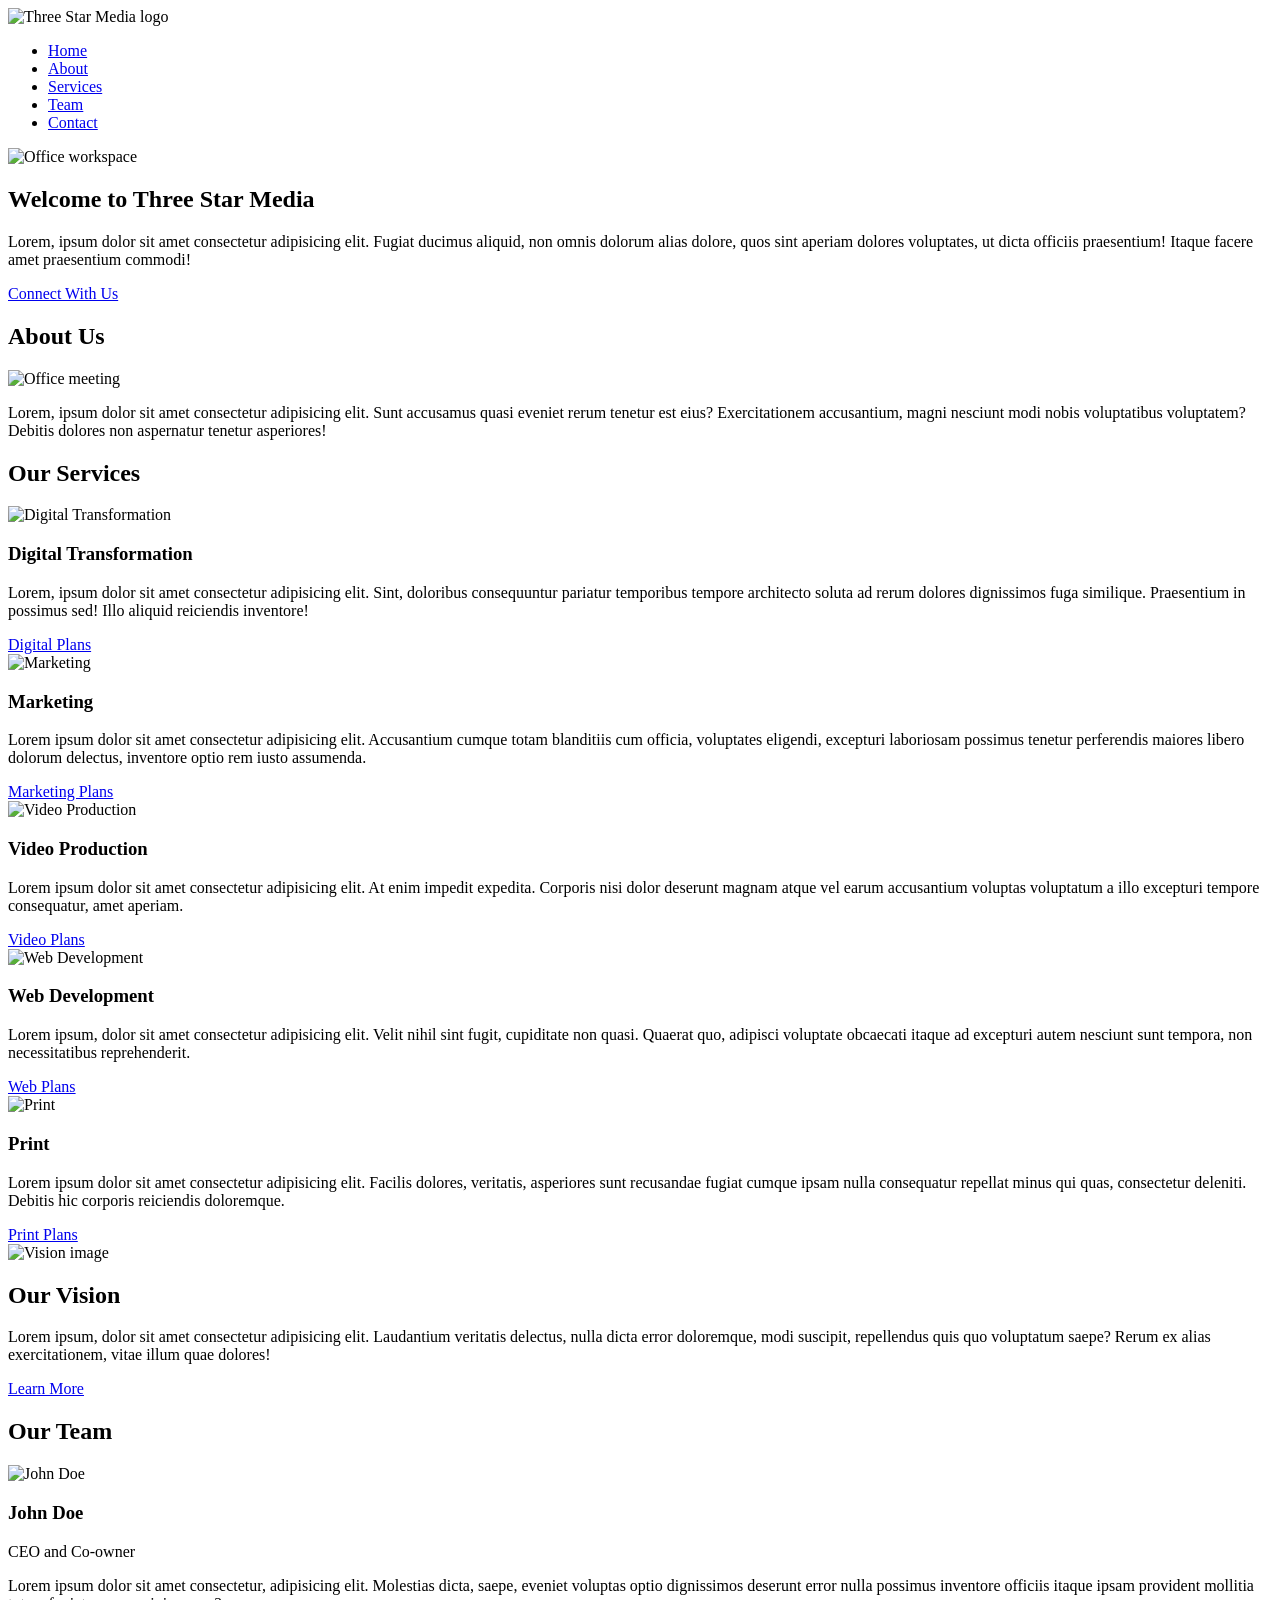
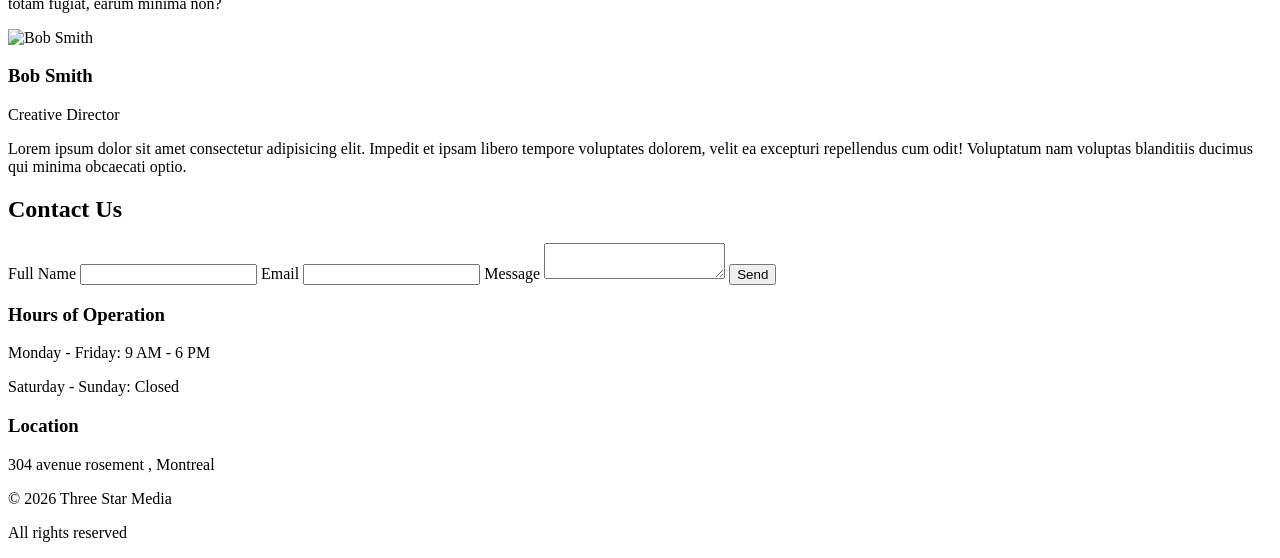
==== final-project/index.html @ bb6a59d3 "add" ====
<!DOCTYPE html>
<html lang="en">
<head>
    <meta charset="UTF-8">
    <meta name="viewport" content="width=device-width, initial-scale=1.0">
    <title>Three Star Media</title>
</head>

<body>

    <!-- Top header with logo and menu -->
    <header class="top-header">
        
        <!-- Logo -->
        <div class="logo-area">
            <img src="images/logo.png" alt="Three Star Media logo">
        </div>

        <!-- Navigation menu -->
        <nav class="menu">
            <ul>
                <li><a href="#">Home</a></li>
                <li><a href="#">About</a></li>
                <li><a href="#">Services</a></li>
                <li><a href="#">Team</a></li>
                <li><a href="#">Contact</a></li>
            </ul>
        </nav>

    </header>


    <!-- Main banner section -->
    <section class="main-banner">

        <img src="images/main-banner.jpg" alt="Office workspace">

        <div class="banner-text">
            <h1>Welcome to Three Star Media</h1>
            
            <p>
               Lorem, ipsum dolor sit amet consectetur adipisicing elit. Fugiat ducimus aliquid, non omnis dolorum alias dolore, quos sint aperiam dolores voluptates, ut dicta officiis praesentium! Itaque facere amet praesentium commodi!
            </p>

            <a href="#">Connect With Us</a>
        </div>

    </section>

        
        <!-- About section -->
    <section class="about-section">

        <h2>About Us</h2>

        <img src="images/about-us.jpg" alt="Office meeting">

        <p>
          Lorem, ipsum dolor sit amet consectetur adipisicing elit. Sunt accusamus quasi eveniet rerum tenetur est eius? Exercitationem accusantium, magni nesciunt modi nobis voluptatibus voluptatem? Debitis dolores non aspernatur tenetur asperiores!
        </p>

    </section>
        <!-- Services section -->
    <section class="services-section">

        <h2>Our Services</h2>

        <!-- Digital -->
        <article class="service-box">
            <img src="images/digital.jpg" alt="Digital Transformation">
            <h3>Digital Transformation</h3>
            <p>
                Lorem, ipsum dolor sit amet consectetur adipisicing elit. Sint, doloribus consequuntur pariatur temporibus tempore architecto soluta ad rerum dolores dignissimos fuga similique. Praesentium in possimus sed! Illo aliquid reiciendis inventore!
            </p>
            <a href="#">Digital Plans</a>
        </article>

        <!-- Marketing -->
        <article class="service-box">
            <img src="images/marketing.jpg" alt="Marketing">
            <h3>Marketing</h3>
            <p>
                Lorem ipsum dolor sit amet consectetur adipisicing elit. Accusantium cumque totam blanditiis cum officia, voluptates eligendi, excepturi laboriosam possimus tenetur perferendis maiores libero dolorum delectus, inventore optio rem iusto assumenda.
            </p>
            <a href="#">Marketing Plans</a>
        </article>

        <!-- Video -->
        <article class="service-box">
            <img src="images/video.jpg" alt="Video Production">
            <h3>Video Production</h3>
            <p>
                Lorem ipsum dolor sit amet consectetur adipisicing elit. At enim impedit expedita. Corporis nisi dolor deserunt magnam atque vel earum accusantium voluptas voluptatum a illo excepturi tempore consequatur, amet aperiam.
            </p>
            <a href="#">Video Plans</a>
        </article>

        <!-- Web -->
        <article class="service-box">
            <img src="images/web.jpg" alt="Web Development">
            <h3>Web Development</h3>
            <p>
               Lorem ipsum, dolor sit amet consectetur adipisicing elit. Velit nihil sint fugit, cupiditate non quasi. Quaerat quo, adipisci voluptate obcaecati itaque ad excepturi autem nesciunt sunt tempora, non necessitatibus reprehenderit.
            </p>
            <a href="#">Web Plans</a>
        </article>

        <!-- Print -->
        <article class="service-box">
            <img src="images/print.jpg" alt="Print">
            <h3>Print</h3>
            <p>
                Lorem ipsum dolor sit amet consectetur adipisicing elit. Facilis dolores, veritatis, asperiores sunt recusandae fugiat cumque ipsam nulla consequatur repellat minus qui quas, consectetur deleniti. Debitis hic corporis reiciendis doloremque.
            </p>
            <a href="#">Print Plans</a>
        </article>

    </section>
        <!-- Vision section -->
    <section class="vision-section">

        <img src="images/vision.jpg" alt="Vision image">

        <h2>Our Vision</h2>

        <p>
          Lorem ipsum, dolor sit amet consectetur adipisicing elit. Laudantium veritatis delectus, nulla dicta error doloremque, modi suscipit, repellendus quis quo voluptatum saepe? Rerum ex alias exercitationem, vitae illum quae dolores!
        </p>

        <a href="#">Learn More</a>

    </section>

        <!-- Team section -->
    <section class="team-section">

        <h2>Our Team</h2>

        <!-- John -->
        <article class="team-member">
            <img src="images/john.jpg" alt="John Doe">
            <h3>John Doe</h3>
            <p>CEO and Co-owner</p>
            <p>
                Lorem ipsum dolor sit amet consectetur, adipisicing elit. Molestias dicta, saepe, eveniet voluptas optio dignissimos deserunt error nulla possimus inventore officiis itaque ipsam provident mollitia totam fugiat, earum minima non?
            </p>
        </article>

        <!-- Bob -->
        <article class="team-member">
            <img src="images/bob.jpg" alt="Bob Smith">
            <h3>Bob Smith</h3>
            <p>Creative Director</p>
            <p>
                Lorem ipsum dolor sit amet consectetur adipisicing elit. Impedit et ipsam libero tempore voluptates dolorem, velit ea excepturi repellendus cum odit! Voluptatum nam voluptas blanditiis ducimus qui minima obcaecati optio.
            </p>
        </article>

    </section>

        <!-- Contact section -->
    <section class="contact-section">

        <h2>Contact Us</h2>

        <!-- Contact form -->
        <form class="contact-form">

            <label for="name">Full Name</label>
            <input type="text" id="name" name="name">

            <label for="email">Email</label>
            <input type="email" id="email" name="email">

            <label for="message">Message</label>
            <textarea id="message" name="message"></textarea>

            <button type="submit">Send</button>

        </form>

        <!-- Hours -->
        <div class="hours">
            <h3>Hours of Operation</h3>
            <p>Monday - Friday: 9 AM - 6 PM</p>
            <p>Saturday - Sunday: Closed</p>
        </div>

        <!-- Location -->
        <div class="location">
            <h3>Location</h3>
            <p>304 avenue rosement , Montreal</p>
        </div>

    </section>
        <!-- Footer -->
    <footer class="footer">

        <p>© 2026 Three Star Media</p>
        <p>All rights reserved</p>

    </footer>

</body>
</html>
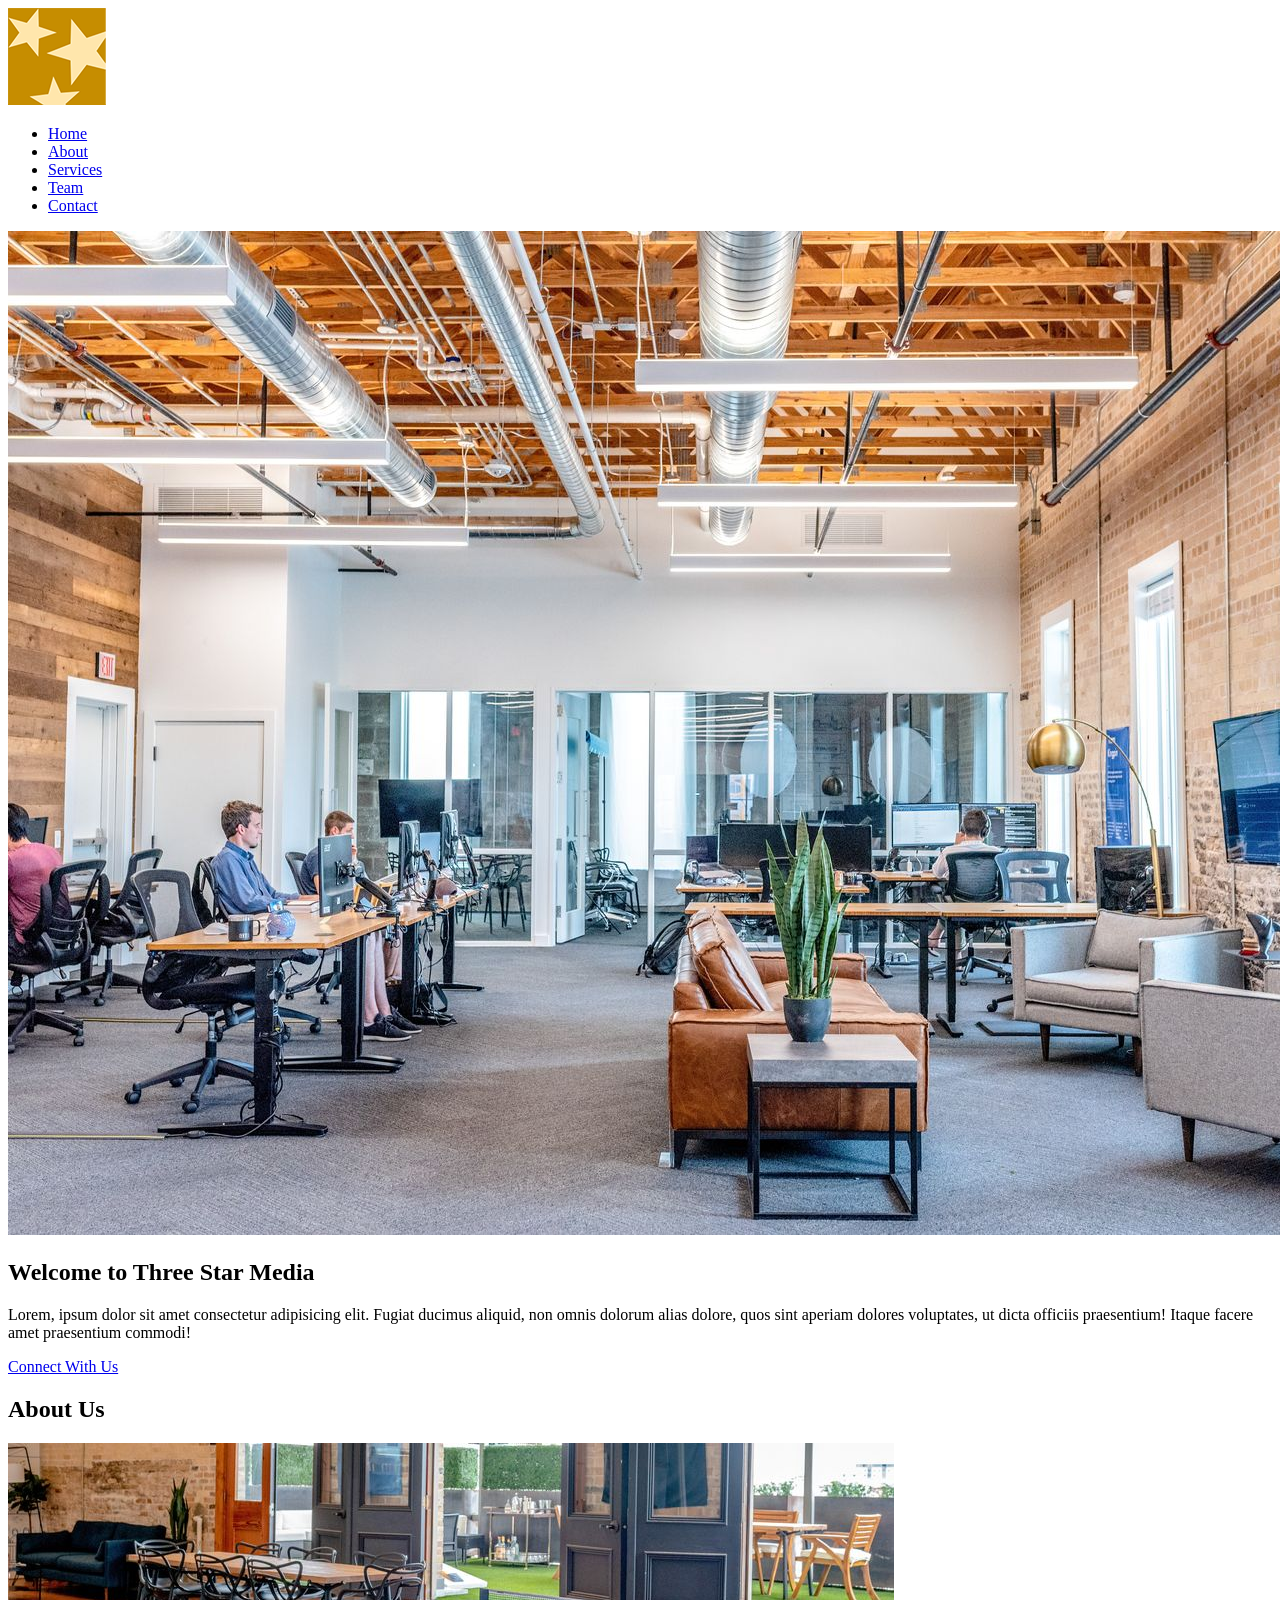
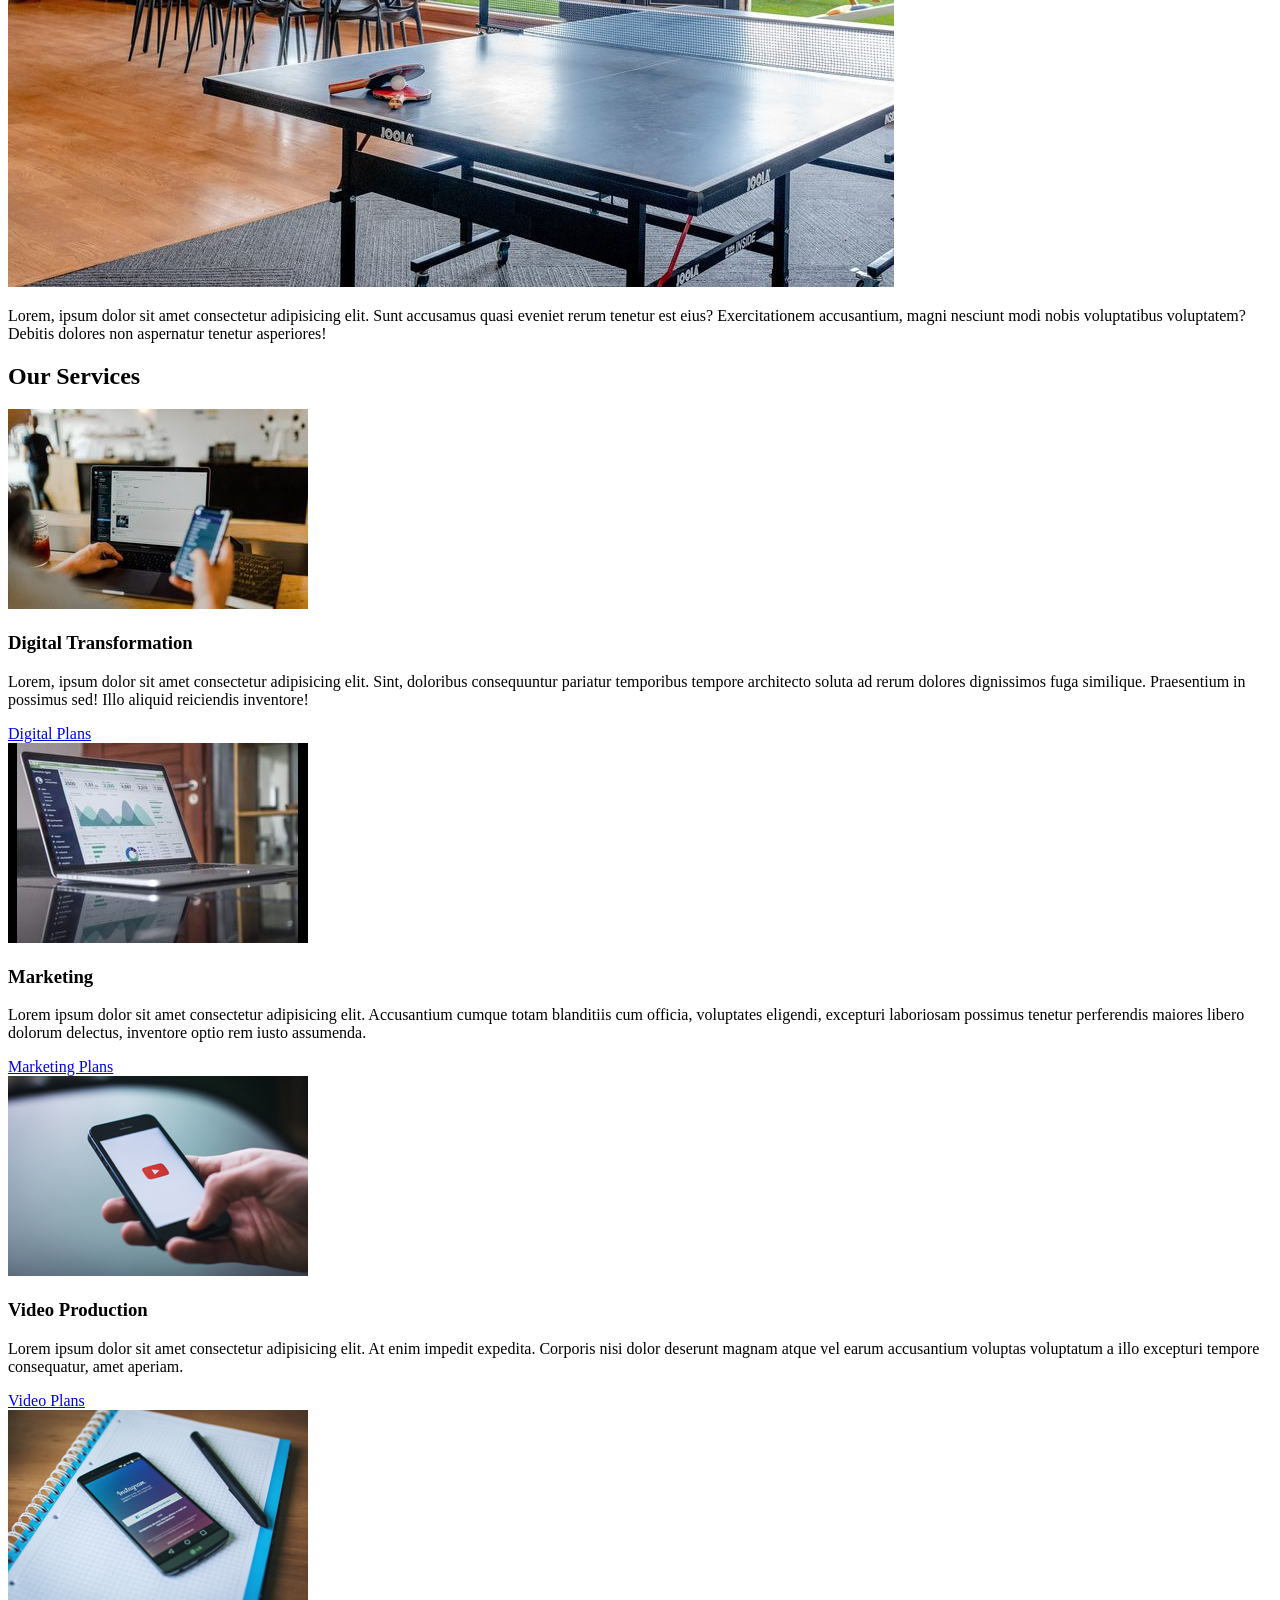
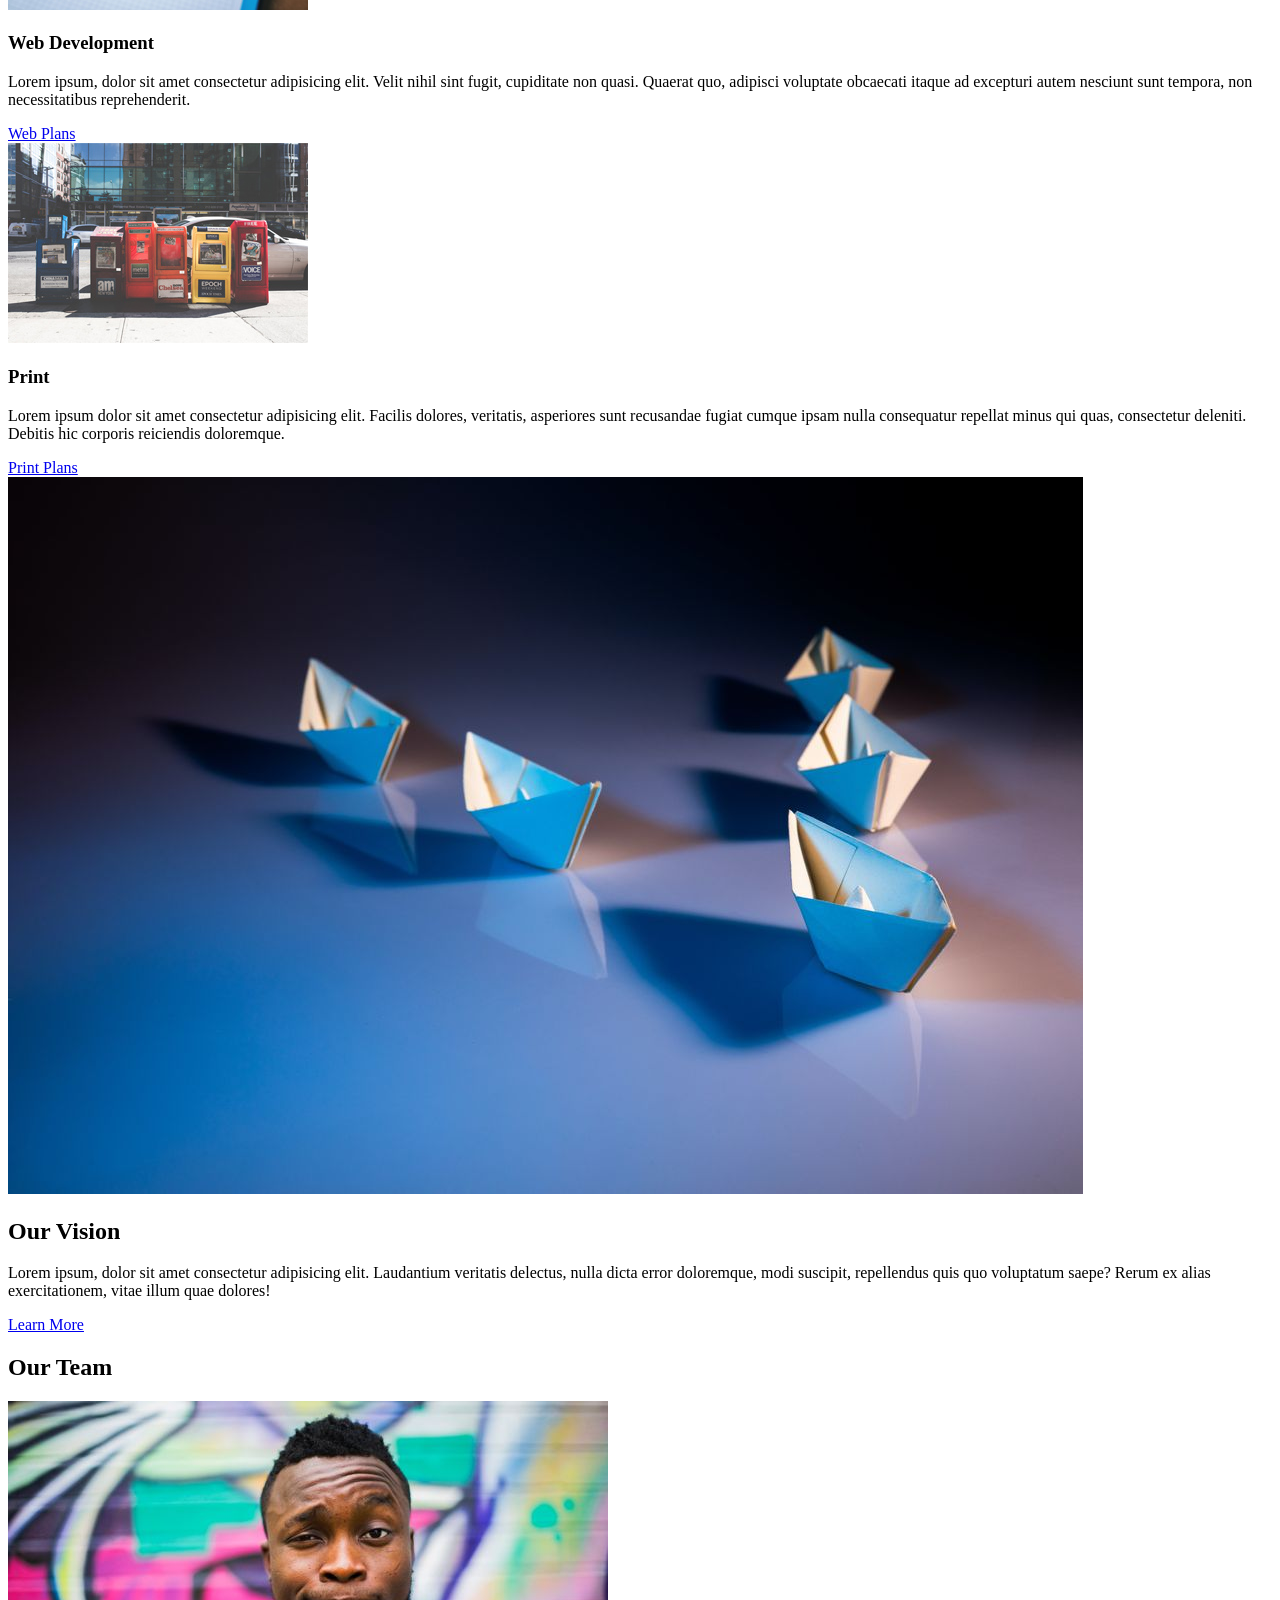
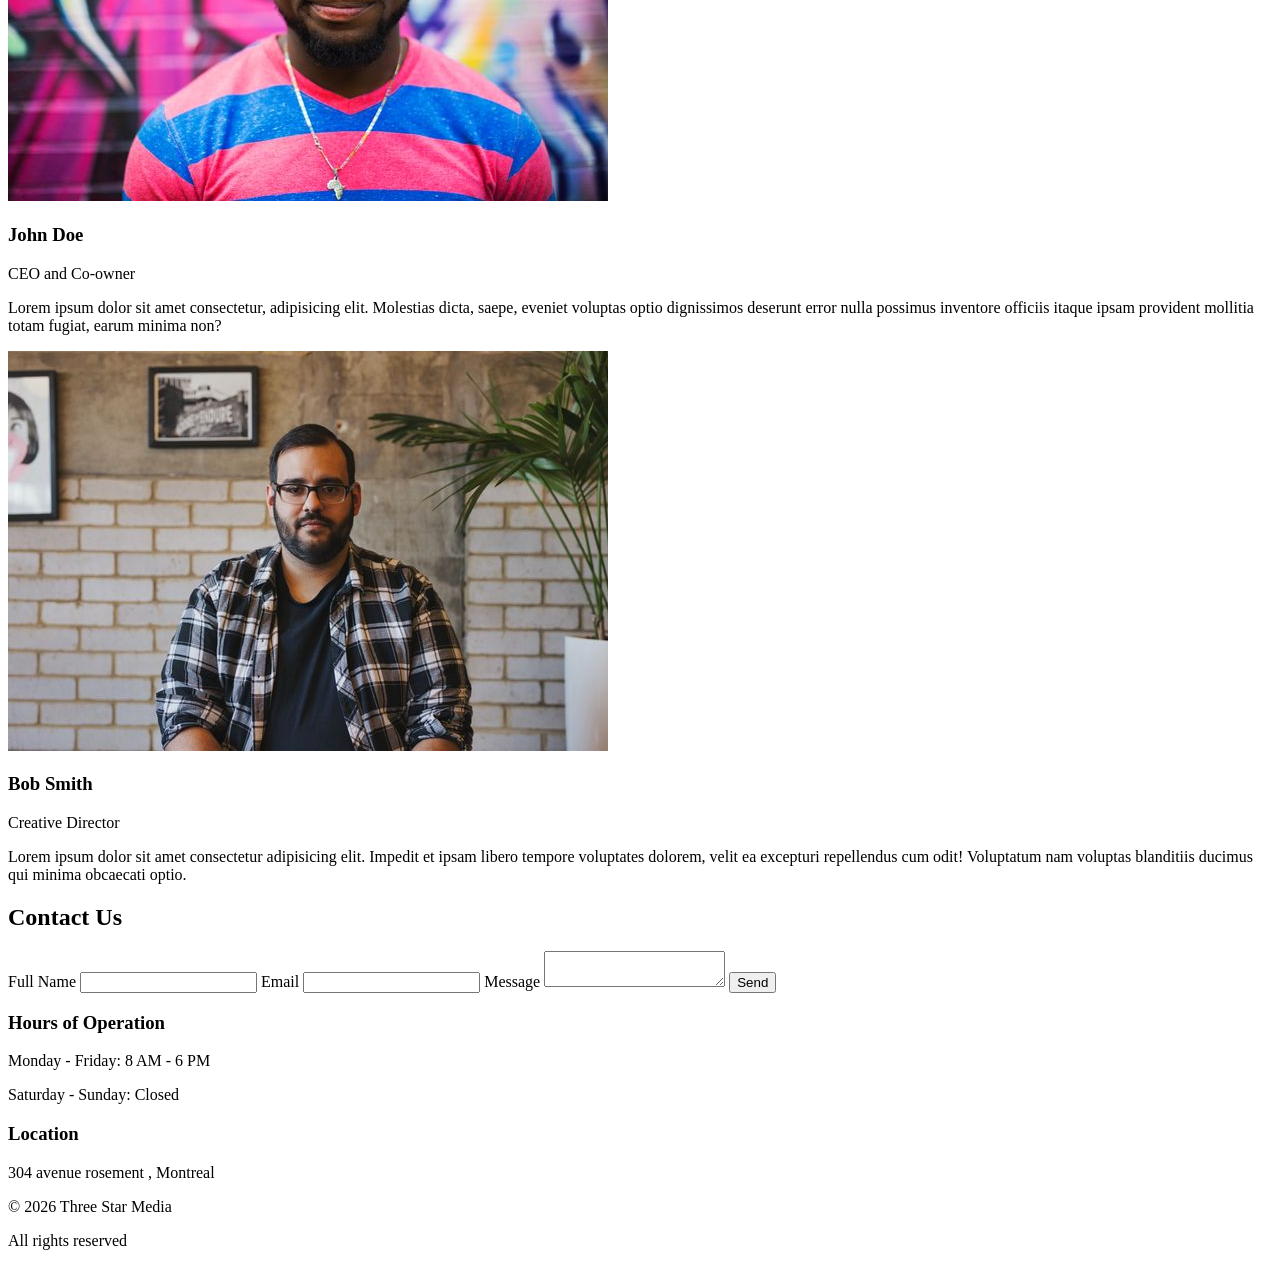
==== commit 013aae89: "add" ====
--- a/final-project/index.html
+++ b/final-project/index.html
@@ -8,7 +8,7 @@
 
 <body>
 
-    <!-- Top header with logo and menu -->
+    <!--  header logo and menu -->
     <header class="top-header">
         
         <!-- Logo -->
@@ -21,6 +21,7 @@
             <ul>
                 <li><a href="#">Home</a></li>
                 <li><a href="#">About</a></li>
+
                 <li><a href="#">Services</a></li>
                 <li><a href="#">Team</a></li>
                 <li><a href="#">Contact</a></li>
@@ -48,7 +49,7 @@
     </section>
 
         
-        <!-- About section -->
+       
     <section class="about-section">
 
         <h2>About Us</h2>
@@ -86,6 +87,7 @@
         </article>
 
         <!-- Video -->
+
         <article class="service-box">
             <img src="images/video.jpg" alt="Video Production">
             <h3>Video Production</h3>
@@ -167,12 +169,15 @@
         <form class="contact-form">
 
             <label for="name">Full Name</label>
+
             <input type="text" id="name" name="name">
 
             <label for="email">Email</label>
+
             <input type="email" id="email" name="email">
 
             <label for="message">Message</label>
+
             <textarea id="message" name="message"></textarea>
 
             <button type="submit">Send</button>
@@ -182,7 +187,7 @@
         <!-- Hours -->
         <div class="hours">
             <h3>Hours of Operation</h3>
-            <p>Monday - Friday: 9 AM - 6 PM</p>
+            <p>Monday - Friday: 8 AM - 6 PM</p>
             <p>Saturday - Sunday: Closed</p>
         </div>
 
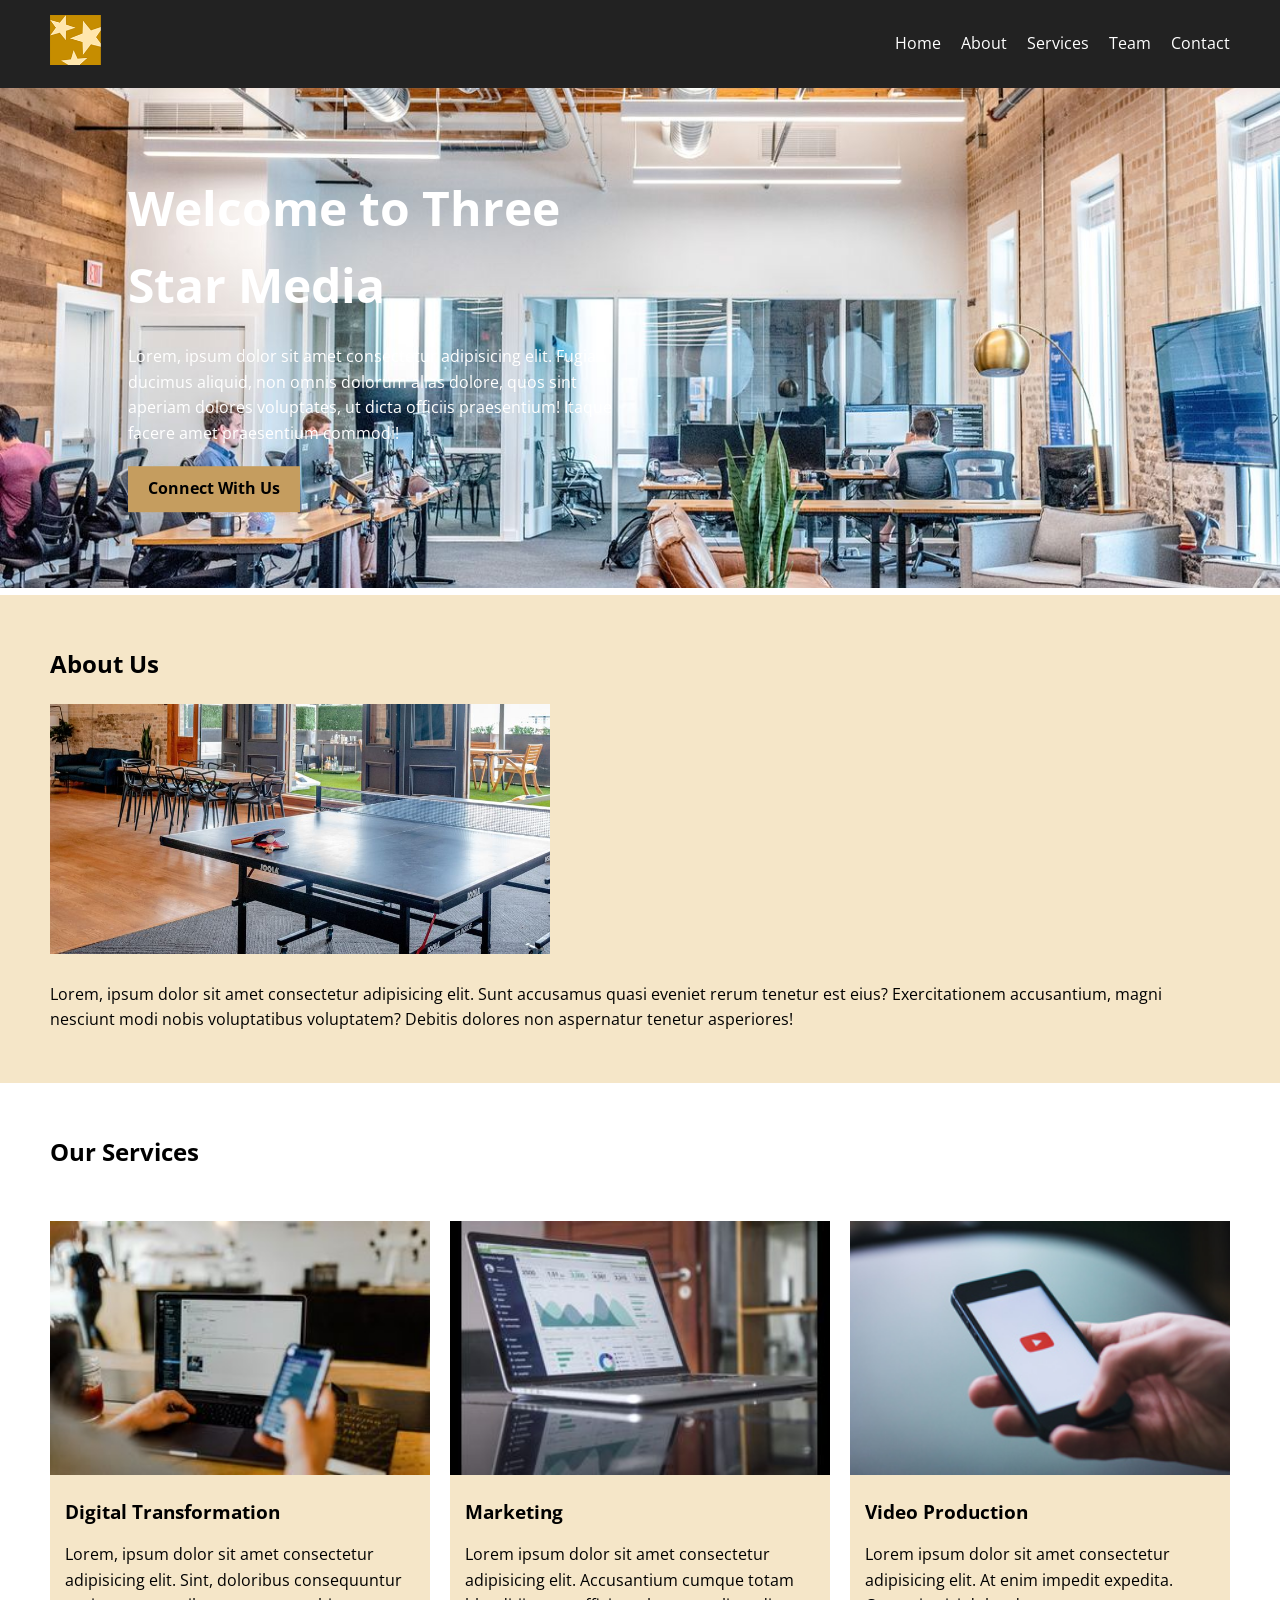
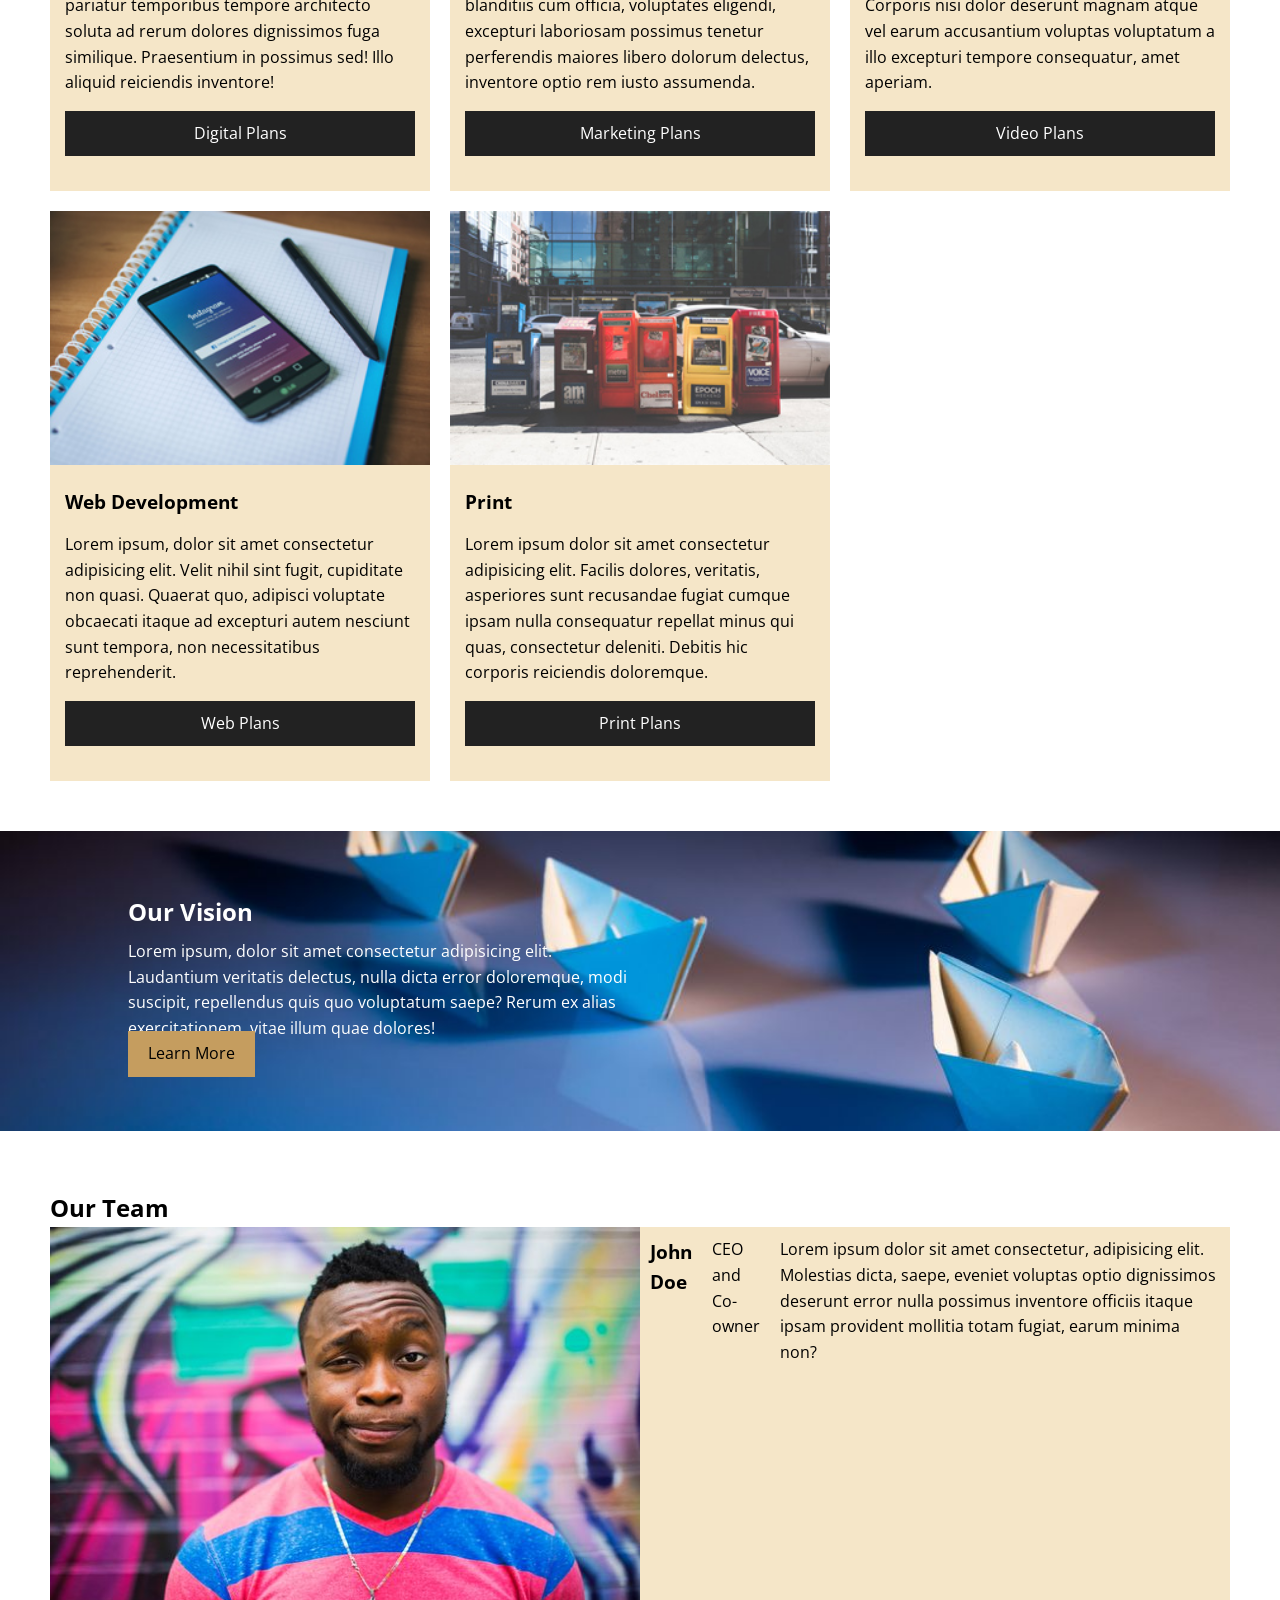
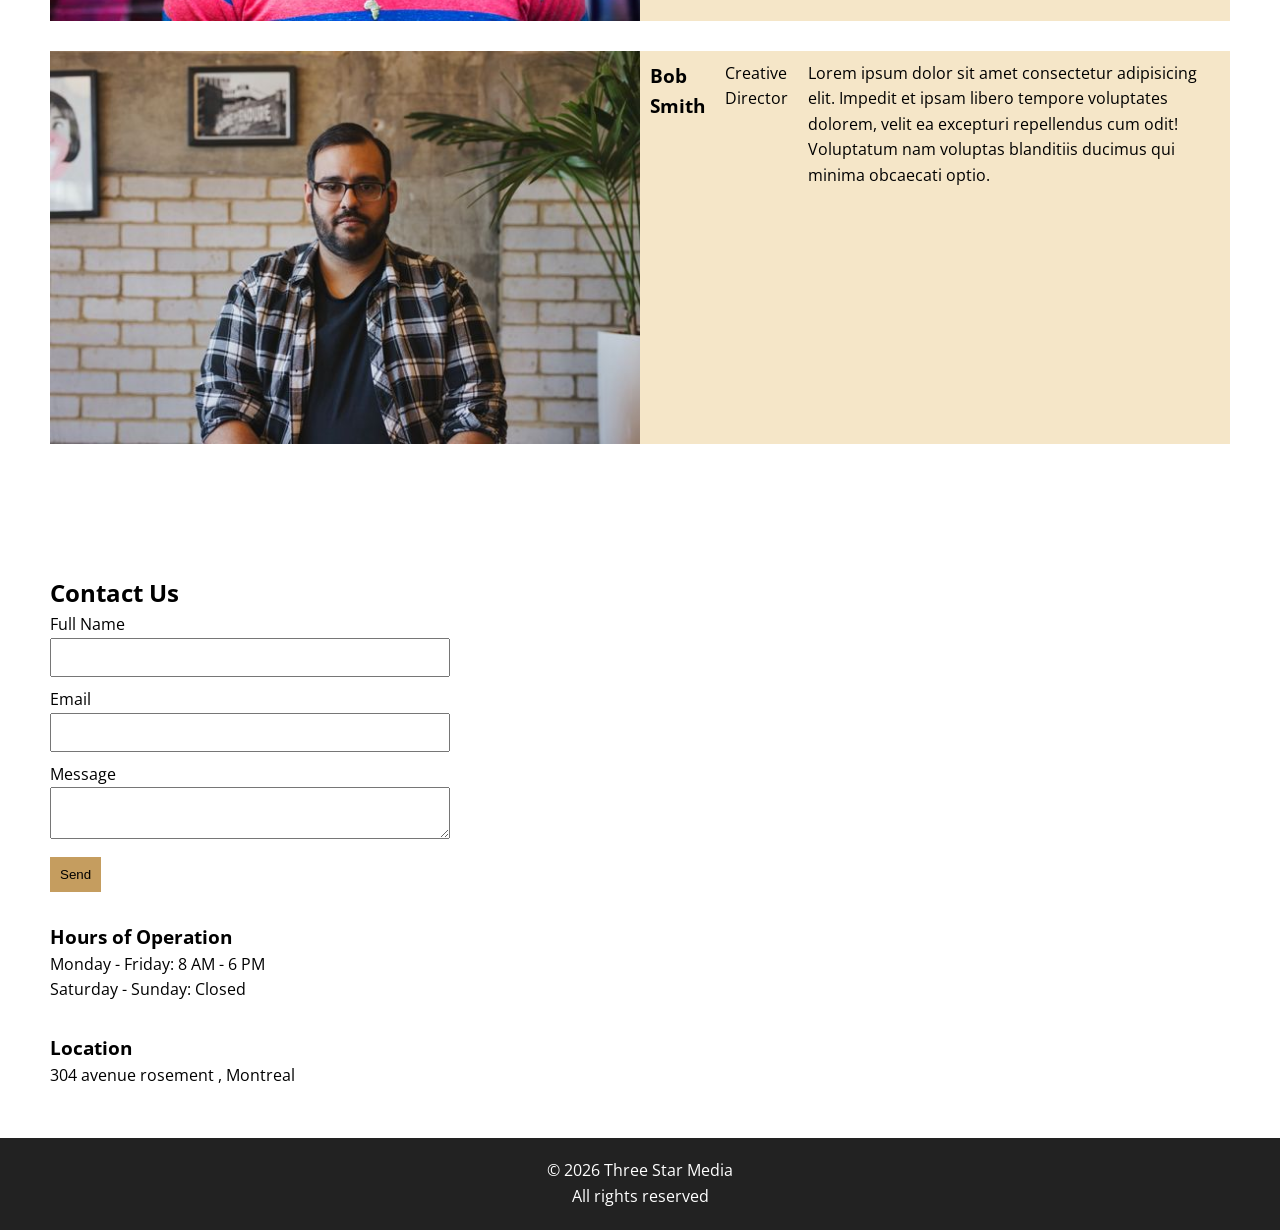
==== commit cba34601: "add" ====
--- a/final-project/index.html
+++ b/final-project/index.html
@@ -1,6 +1,11 @@
 <!DOCTYPE html>
 <html lang="en">
 <head>
+    <!-- Google Font -->
+<link href="https://fonts.googleapis.com/css2?family=Open+Sans&display=swap" rel="stylesheet">
+
+<!-- CSS Reset (simple) -->
+<link rel="stylesheet" href="css/style.css">
     <meta charset="UTF-8">
     <meta name="viewport" content="width=device-width, initial-scale=1.0">
     <title>Three Star Media</title>
--- a/final-project/css/style.css
+++ b/final-project/css/style.css
@@ -0,0 +1,232 @@
+/* reset */
+* {
+    margin: 0;
+    padding: 0;
+    box-sizing: border-box;
+}
+
+body {
+    font-family: 'Open Sans', sans-serif;
+    line-height: 1.6;
+}
+
+/* header */
+.top-header {
+    background: #222;
+    display: flex;
+    justify-content: space-between;
+    align-items: center;
+    padding: 15px 50px;
+}
+
+.logo-area img {
+    height: 50px;
+}
+
+.menu ul {
+    display: flex;
+    list-style: none;
+}
+
+.menu li {
+    margin-left: 20px;
+}
+
+.menu a {
+    color: #fff;
+    text-decoration: none;
+}
+
+.menu a:hover {
+    color: #c59d5f;
+}
+
+/* hero */
+.main-banner {
+    position: relative;
+}
+
+.main-banner img {
+    width: 100%;
+    height: 500px;
+    object-fit: cover;
+}
+
+.banner-text {
+    position: absolute;
+    top: 50%;
+    left: 10%;
+    transform: translateY(-50%);
+    color: white;
+    max-width: 500px;
+}
+
+.banner-text h1 {
+    font-size: 48px;
+    margin-bottom: 20px;
+}
+
+.banner-text a {
+    display: inline-block;
+    margin-top: 20px;
+    background: #c59d5f;
+    color: #000;
+    padding: 10px 20px;
+    text-decoration: none;
+    font-weight: bold;
+}
+
+/* about */
+.about-section {
+    background: #f5e6c8;
+    padding: 50px;
+}
+
+.about-section img {
+    width: 100%;
+    max-width: 500px;
+    margin: 20px 0;
+}
+
+/* services */
+.services-section {
+    padding: 50px;
+}
+
+.services-section h2 {
+    margin-bottom: 30px;
+}
+
+.services-section {
+    display: grid;
+    grid-template-columns: repeat(3, 1fr);
+    gap: 20px;
+}
+
+.services-section h2 {
+    grid-column: 1 / -1;
+}
+
+.service-box {
+    background: #f5e6c8;
+    padding-bottom: 20px;
+}
+
+.service-box img {
+    width: 100%;
+}
+
+.service-box h3 {
+    padding: 15px;
+}
+
+.service-box p {
+    padding: 0 15px;
+}
+
+.service-box a {
+    display: block;
+    margin: 15px;
+    background: #222;
+    color: white;
+    text-align: center;
+    padding: 10px;
+    text-decoration: none;
+}
+
+/* vision */
+.vision-section {
+    position: relative;
+    color: white;
+    text-align: left;
+}
+
+.vision-section img {
+    width: 100%;
+    height: 300px;
+    object-fit: cover;
+}
+
+.vision-section h2,
+.vision-section p,
+.vision-section a {
+    position: absolute;
+    left: 10%;
+}
+
+.vision-section h2 {
+    top: 20%;
+}
+
+.vision-section p {
+    top: 35%;
+    max-width: 500px;
+}
+
+.vision-section a {
+    top: 65%;
+    background: #c59d5f;
+    color: black;
+    padding: 10px 20px;
+    text-decoration: none;
+}
+
+
+/* team */
+.team-section {
+    padding: 50px;
+}
+
+.team-member {
+    display: flex;
+    margin-bottom: 30px;
+    background: #f5e6c8;
+}
+
+.team-member img {
+    width: 50%;
+}
+
+.team-member h3,
+.team-member p {
+    padding: 10px;
+}
+
+/* contact */
+
+.contact-section {
+    padding: 50px;
+}
+
+.contact-form {
+    max-width: 400px;
+}
+
+.contact-form input,
+.contact-form textarea {
+    width: 100%;
+    margin-bottom: 10px;
+    padding: 10px;
+}
+
+.contact-form button {
+    background: #c59d5f;
+    border: none;
+    padding: 10px;
+    cursor: pointer;
+}
+
+/* hours and location*/
+.hours, .location {
+    
+    margin-top: 30px;
+}
+
+/* footer */
+
+.footer {
+    background: #222;
+    color: white;
+    text-align: center;
+    padding: 20px;
+}
